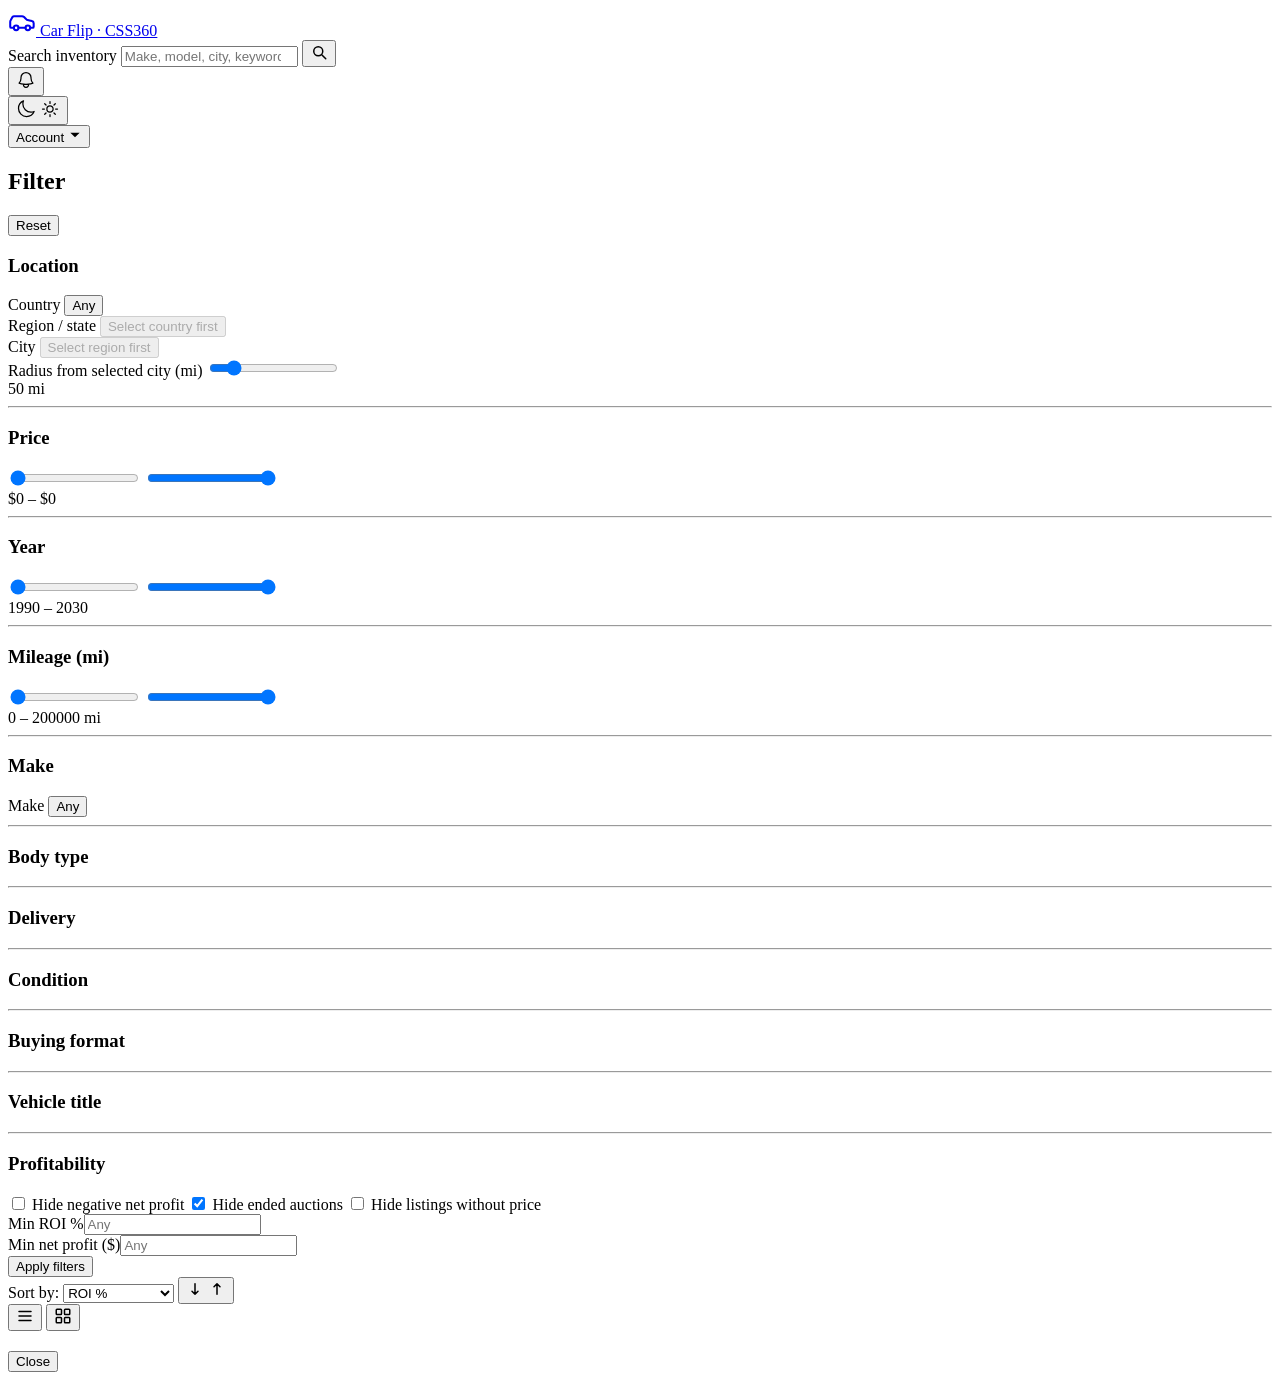
==== frontend/pages/index.html @ 9d4bb679 "version 3: dynamic car pages, tracked vehicles, user notifications and etc." ====
<!DOCTYPE html>
<html lang="en">
<head>
    <meta charset="UTF-8">
    <meta name="viewport" content="width=device-width, initial-scale=1.0">
    <title>Car Flip Marketplace</title>
    <link rel="icon" href="/icons/favicon.svg" type="image/svg+xml">
    <link rel="stylesheet" href="/css/styles.css?v=20260606">
</head>
<body>
    <header class="app-topbar" role="banner">
        <a class="app-brand" href="/index.html" aria-label="Car Flip CSS360 home">
            <span class="app-brand-icon" aria-hidden="true">
                <svg class="app-brand-car" xmlns="http://www.w3.org/2000/svg" fill="none" viewBox="0 0 24 24" stroke="currentColor" stroke-width="1.75" width="28" height="28" aria-hidden="true">
                    <path stroke-linecap="round" stroke-linejoin="round" d="M19 17h2c.6 0 1-.4 1-1v-3c0-.9-.7-1.7-1.5-1.9C18.7 10.6 16 10 16 10s-1.3-1.4-2.2-2.3c-.5-.4-1.1-.7-1.8-.7H5.2c-.6 0-1.1.4-1.5.9l-1.4 2.6c-.3.5-.4 1-.4 1.5V16c0 .6.4 1 1 1h2" />
                    <circle cx="7" cy="17" r="2" stroke-linecap="round" stroke-linejoin="round" />
                    <path stroke-linecap="round" stroke-linejoin="round" d="M9 17h6" />
                    <circle cx="17" cy="17" r="2" stroke-linecap="round" stroke-linejoin="round" />
                </svg>
            </span>
            <span class="app-brand-text">Car Flip · CSS360</span>
        </a>
        <div class="app-topbar-search" role="search">
            <label class="visually-hidden" for="globalSearchInput">Search inventory</label>
            <input type="search" id="globalSearchInput" class="app-topbar-search-input" placeholder="Make, model, city, keywords…" autocomplete="off">
            <button type="button" class="app-topbar-search-btn" id="globalSearchBtn" aria-label="Run search">
                <svg width="18" height="18" viewBox="0 0 24 24" fill="none" xmlns="http://www.w3.org/2000/svg" aria-hidden="true">
                    <circle cx="11" cy="11" r="6" stroke="currentColor" stroke-width="2"/>
                    <path d="M16 16l5 5" stroke="currentColor" stroke-width="2" stroke-linecap="round"/>
                </svg>
            </button>
        </div>
        <div class="app-topbar-actions">
            <div class="app-notifications-wrap">
                <button type="button" class="app-icon-btn" id="notificationsBtn" aria-label="Notifications" aria-expanded="false" aria-controls="notificationsPanel" title="Notifications">
                    <span class="app-notifications-badge" id="notificationsBadge" hidden></span>
                    <svg width="20" height="20" viewBox="0 0 24 24" fill="none" aria-hidden="true">
                        <path stroke="currentColor" stroke-width="1.5" stroke-linecap="round" stroke-linejoin="round" d="M14.857 17.082a23.848 23.848 0 005.454-1.31A8.967 8.967 0 0118 9.75V9A6 6 0 006 9v.75a8.967 8.967 0 01-2.312 6.022c1.733.64 3.56 1.085 5.455 1.31m5.714 0a24.255 24.255 0 01-5.714 0m5.714 0a3 3 0 11-5.714 0"/>
                    </svg>
                </button>
                <div class="app-notifications-panel" id="notificationsPanel" hidden>
                    <div class="app-notifications-panel-header">
                        <span>Notifications</span>
                        <button type="button" class="app-notifications-read-all" id="notificationsReadAllBtn">Mark all read</button>
                    </div>
                    <div id="notificationsList"></div>
                </div>
            </div>
            <button type="button" class="app-icon-btn" id="themeToggleBtn" aria-label="Toggle theme" title="Toggle theme">
                <svg class="app-icon-btn-moon" width="20" height="20" viewBox="0 0 24 24" fill="none" xmlns="http://www.w3.org/2000/svg" aria-hidden="true">
                    <path stroke="currentColor" stroke-width="1.5" stroke-linecap="round" stroke-linejoin="round" d="M21.752 15.002A9.718 9.718 0 0118 15.75c-5.385 0-9.75-4.365-9.75-9.75 0-1.33.266-2.597.748-3.752A9.753 9.753 0 003 11.25C3 16.635 7.365 21 12.75 21a9.753 9.753 0 009.002-5.998z" />
                </svg>
                <svg class="app-icon-btn-sun" width="20" height="20" viewBox="0 0 24 24" fill="none" xmlns="http://www.w3.org/2000/svg" aria-hidden="true">
                    <path stroke="currentColor" stroke-width="1.5" stroke-linecap="round" stroke-linejoin="round" d="M12 3v2.25m6.364.386l-1.591 1.591M21 12h-2.25m-.386 6.364l-1.591-1.591M12 18.75V21m-4.773-4.227l-1.591 1.591M5.25 12H3m4.227-4.773L5.636 5.636M15.75 12a3.75 3.75 0 11-7.5 0 3.75 3.75 0 017.5 0z" />
                </svg>
            </button>
            <div class="app-account" id="appAccountWrap">
                <button type="button" class="app-account-trigger" id="accountMenuBtn" aria-expanded="false" aria-haspopup="true" aria-controls="accountMenu">
                    <span class="app-account-avatar-wrap">
                        <img class="app-account-avatar" id="accountAvatarImg" alt="" width="28" height="28" hidden>
                        <span class="app-account-avatar app-account-avatar--fallback" id="accountAvatarFallback" aria-hidden="true"></span>
                    </span>
                    <span class="app-account-label">
                        <span class="app-account-name" id="accountDisplayName">Account</span>
                        <span class="app-account-email" id="accountEmailLabel"></span>
                    </span>
                    <svg width="14" height="14" viewBox="0 0 12 12" fill="currentColor" aria-hidden="true"><path d="M2 4l4 4 4-4z"/></svg>
                </button>
                <div class="app-account-menu" id="accountMenu" role="menu" hidden>
                    <a class="app-account-menu-item" role="menuitem" href="profile.html">Profile</a>
                    <a class="app-account-menu-item" role="menuitem" href="settings.html">Settings</a>
                    <a class="app-account-menu-item app-account-menu-item--logout" role="menuitem" href="/api/auth/logout">Log out</a>
                </div>
            </div>
        </div>
    </header>

    <div class="app-main">
        <aside class="filters-sidebar" aria-label="Inventory filters">
            <div class="filters-sidebar-header">
                <h2 class="filters-sidebar-title">Filter</h2>
                <button type="button" class="filters-reset-btn" id="resetFiltersBtn">Reset</button>
            </div>
            <div class="filters-sidebar-scroll">
                <section class="filter-section">
                    <h3 class="filter-heading">Location</h3>
                    <div class="input-group filter-dropdown" data-loc-tier="country">
                        <span class="filter-dropdown-label" id="filterCountryLabel">Country</span>
                        <button type="button" class="filter-dropdown-trigger" id="filterCountryBtn" aria-expanded="false" aria-haspopup="true" aria-controls="filterCountryPanel" aria-labelledby="filterCountryLabel">Any</button>
                        <div class="filter-dropdown-panel" id="filterCountryPanel" hidden>
                            <div class="filter-dropdown-scroll" id="filterCountryChecks"></div>
                            <button type="button" class="filter-dropdown-done">Done</button>
                        </div>
                    </div>
                    <div class="input-group filter-dropdown filter-loc-tier--region" data-loc-tier="region">
                        <span class="filter-dropdown-label" id="filterRegionLabel">Region / state</span>
                        <button type="button" class="filter-dropdown-trigger" id="filterRegionBtn" aria-expanded="false" aria-haspopup="true" aria-controls="filterRegionPanel" aria-labelledby="filterRegionLabel" disabled>Select country first</button>
                        <div class="filter-dropdown-panel" id="filterRegionPanel" hidden>
                            <div class="filter-dropdown-scroll" id="filterRegionChecks"></div>
                            <button type="button" class="filter-dropdown-done">Done</button>
                        </div>
                    </div>
                    <div class="input-group filter-dropdown filter-loc-tier--city" data-loc-tier="city">
                        <span class="filter-dropdown-label" id="filterCityLabel">City</span>
                        <button type="button" class="filter-dropdown-trigger" id="filterCityBtn" aria-expanded="false" aria-haspopup="true" aria-controls="filterCityPanel" aria-labelledby="filterCityLabel" disabled>Select region first</button>
                        <div class="filter-dropdown-panel" id="filterCityPanel" hidden>
                            <div class="filter-dropdown-scroll" id="filterCityChecks"></div>
                            <button type="button" class="filter-dropdown-done">Done</button>
                        </div>
                    </div>
                    <div class="input-group filter-radius-wrap" id="radiusFilterWrap">
                        <label for="filterRadiusMi">Radius from selected city (mi)</label>
                        <input type="range" id="filterRadiusMi" min="5" max="300" value="50" step="5">
                        <div class="range-value-row"><span id="filterRadiusMiLabel">50</span> mi</div>
                    </div>
                </section>
                <hr class="filter-divider">
                <section class="filter-section">
                    <h3 class="filter-heading">Price</h3>
                    <div class="dual-range" data-dual-range="price">
                        <input type="range" id="filterPriceMin" class="dual-range-input dual-range-input--min" min="0" max="100000" value="0" step="100">
                        <input type="range" id="filterPriceMax" class="dual-range-input dual-range-input--max" min="0" max="100000" value="100000" step="100">
                        <div class="dual-range-track" aria-hidden="true"></div>
                    </div>
                    <div class="range-value-row">
                        <span id="filterPriceMinLabel">$0</span> – <span id="filterPriceMaxLabel">$0</span>
                    </div>
                </section>
                <hr class="filter-divider">
                <section class="filter-section">
                    <h3 class="filter-heading">Year</h3>
                    <div class="dual-range" data-dual-range="year">
                        <input type="range" id="filterYearMin" class="dual-range-input dual-range-input--min" min="1990" max="2030" value="1990" step="1">
                        <input type="range" id="filterYearMax" class="dual-range-input dual-range-input--max" min="1990" max="2030" value="2030" step="1">
                        <div class="dual-range-track" aria-hidden="true"></div>
                    </div>
                    <div class="range-value-row">
                        <span id="filterYearMinLabel">1990</span> – <span id="filterYearMaxLabel">2030</span>
                    </div>
                </section>
                <hr class="filter-divider">
                <section class="filter-section">
                    <h3 class="filter-heading">Mileage (mi)</h3>
                    <div class="dual-range" data-dual-range="mileage">
                        <input type="range" id="filterMileageMin" class="dual-range-input dual-range-input--min" min="0" max="200000" value="0" step="500">
                        <input type="range" id="filterMileageMax" class="dual-range-input dual-range-input--max" min="0" max="200000" value="200000" step="500">
                        <div class="dual-range-track" aria-hidden="true"></div>
                    </div>
                    <div class="range-value-row">
                        <span id="filterMileageMinLabel">0</span> – <span id="filterMileageMaxLabel">200000</span> mi
                    </div>
                </section>
                <hr class="filter-divider">
                <section class="filter-section">
                    <h3 class="filter-heading">Make</h3>
                    <div class="input-group filter-dropdown" data-loc-tier="make" data-filter="make">
                        <span class="filter-dropdown-label" id="filterMakeLabel">Make</span>
                        <button type="button" class="filter-dropdown-trigger" id="filterMakeBtn" aria-expanded="false" aria-haspopup="true" aria-controls="filterMakePanel" aria-labelledby="filterMakeLabel">Any</button>
                        <div class="filter-dropdown-panel" id="filterMakePanel" hidden>
                            <div class="filter-dropdown-scroll" id="filterMakeChecks"></div>
                            <button type="button" class="filter-dropdown-done">Done</button>
                        </div>
                    </div>
                </section>
                <hr class="filter-divider">
                <section class="filter-section">
                    <h3 class="filter-heading">Body type</h3>
                    <div class="chip-group" id="filterBodyTypes" role="group" aria-label="Body types"></div>
                </section>
                <hr class="filter-divider">
                <section class="filter-section">
                    <h3 class="filter-heading">Delivery</h3>
                    <div class="chip-group" id="filterDelivery" role="group" aria-label="Delivery options"></div>
                </section>
                <hr class="filter-divider">
                <section class="filter-section">
                    <h3 class="filter-heading">Condition</h3>
                    <div class="chip-group" id="filterConditions" role="group" aria-label="Condition"></div>
                </section>
                <hr class="filter-divider">
                <section class="filter-section">
                    <h3 class="filter-heading">Buying format</h3>
                    <div class="chip-group" id="filterListingFormats" role="group" aria-label="Listing format"></div>
                </section>
                <hr class="filter-divider">
                <section class="filter-section">
                    <h3 class="filter-heading">Vehicle title</h3>
                    <div class="chip-group" id="filterVehicleTitles" role="group" aria-label="Vehicle title"></div>
                </section>
                <hr class="filter-divider">
                <section class="filter-section">
                    <h3 class="filter-heading">Profitability</h3>
                    <label class="filter-toggle" for="filterExcludeNegativeProfit">
                        <input type="checkbox" id="filterExcludeNegativeProfit">
                        <span class="filter-toggle-ui" aria-hidden="true"></span>
                        <span class="filter-toggle-label">Hide negative net profit</span>
                    </label>
                    <label class="filter-toggle" for="filterExcludeEndedAuctions">
                        <input type="checkbox" id="filterExcludeEndedAuctions" checked>
                        <span class="filter-toggle-ui" aria-hidden="true"></span>
                        <span class="filter-toggle-label">Hide ended auctions</span>
                    </label>
                    <label class="filter-toggle" for="filterExcludeUnknownPrice">
                        <input type="checkbox" id="filterExcludeUnknownPrice">
                        <span class="filter-toggle-ui" aria-hidden="true"></span>
                        <span class="filter-toggle-label">Hide listings without price</span>
                    </label>
                    <div class="input-group"><label for="filterMinRoi">Min ROI %</label><input type="number" id="filterMinRoi" placeholder="Any" step="0.1" min="0"></div>
                    <div class="input-group"><label for="filterMinProfit">Min net profit ($)</label><input type="number" id="filterMinProfit" placeholder="Any" step="100"></div>
                </section>
            </div>
            <div class="filters-sidebar-footer">
                <button type="button" class="btn-apply-filters" id="applyFiltersBtn">Apply filters</button>
            </div>
        </aside>

        <div class="inventory-main">
            <div class="inventory-toolbar-strip" role="region" aria-label="Sort and layout">
                <span class="sort-controls-label" id="sortControlsLabel">Sort by:</span>
                <select id="frontendSortBy" class="toolbar-select toolbar-select--sort" aria-labelledby="sortControlsLabel">
                    <option value="roi">ROI %</option>
                    <option value="net_profit">Net profit</option>
                    <option value="price">Purchase price</option>
                </select>
                <button type="button" class="sort-order-toggle" id="sortOrderToggle" aria-label="Sort direction: descending" title="Toggle sort order">
                    <svg class="sort-order-icon sort-order-icon--desc" width="18" height="18" viewBox="0 0 24 24" fill="none" xmlns="http://www.w3.org/2000/svg" aria-hidden="true">
                        <path d="M12 5v14M12 19l-4-4M12 19l4-4" stroke="currentColor" stroke-width="2" stroke-linecap="round" stroke-linejoin="round"/>
                    </svg>
                    <svg class="sort-order-icon sort-order-icon--asc" width="18" height="18" viewBox="0 0 24 24" fill="none" xmlns="http://www.w3.org/2000/svg" aria-hidden="true">
                        <path d="M12 19V5M12 5l4 4M12 5l-4 4" stroke="currentColor" stroke-width="2" stroke-linecap="round" stroke-linejoin="round"/>
                    </svg>
                </button>
                <div class="view-toggle" role="group" aria-label="Inventory layout">
                    <button type="button" class="view-toggle-btn" id="viewListBtn" aria-label="List view" aria-pressed="true">
                        <svg width="18" height="18" viewBox="0 0 24 24" fill="none" xmlns="http://www.w3.org/2000/svg" aria-hidden="true">
                            <path d="M4 6h16M4 12h16M4 18h16" stroke="currentColor" stroke-width="2" stroke-linecap="round"/>
                        </svg>
                    </button>
                    <button type="button" class="view-toggle-btn" id="viewGridBtn" aria-label="Grid view" aria-pressed="false">
                        <svg width="18" height="18" viewBox="0 0 24 24" fill="none" xmlns="http://www.w3.org/2000/svg" aria-hidden="true">
                            <rect x="3" y="3" width="7" height="7" rx="1" stroke="currentColor" stroke-width="2"/>
                            <rect x="14" y="3" width="7" height="7" rx="1" stroke="currentColor" stroke-width="2"/>
                            <rect x="3" y="14" width="7" height="7" rx="1" stroke="currentColor" stroke-width="2"/>
                            <rect x="14" y="14" width="7" height="7" rx="1" stroke="currentColor" stroke-width="2"/>
                        </svg>
                    </button>
                </div>
            </div>
            <p class="inventory-results-hint" id="inventoryResultsHint" aria-live="polite"></p>
            <div id="inventoryList" class="inventory-list"></div>
            <div class="inventory-load-more" id="inventoryLoadMoreWrap" hidden>
                <button type="button" class="btn-load-more" id="loadMoreBtn">Load more</button>
            </div>
        </div>
    </div>

    <div id="itemModal" class="modal">
        <div class="modal-box">
            <h2 id="modalHeader" class="modal-header-title"></h2>
            <div id="modalContent"></div>
            <button type="button" id="closeModalBtn" class="modal-close-btn">Close</button>
        </div>
    </div>

    <div id="confirmModal" class="modal confirm-modal" role="dialog" aria-modal="true" aria-labelledby="confirmModalTitle" hidden>
        <div class="modal-box confirm-modal-box">
            <h2 id="confirmModalTitle" class="confirm-modal-title"></h2>
            <p id="confirmModalMessage" class="confirm-modal-message"></p>
            <div class="confirm-modal-actions">
                <button type="button" class="confirm-modal-btn confirm-modal-btn--cancel" id="confirmModalCancelBtn">Cancel</button>
                <button type="button" class="confirm-modal-btn confirm-modal-btn--confirm" id="confirmModalConfirmBtn">Delete</button>
            </div>
        </div>
    </div>

    <div id="appToastStack" class="app-toast-stack" aria-live="polite" aria-relevant="additions"></div>

    <script src="/js/app-shell.js?v=20260609"></script>
    <script src="/js/listing-shared.js?v=20260610"></script>
    <script src="/js/script.js?v=20260609"></script>
</body>
</html>
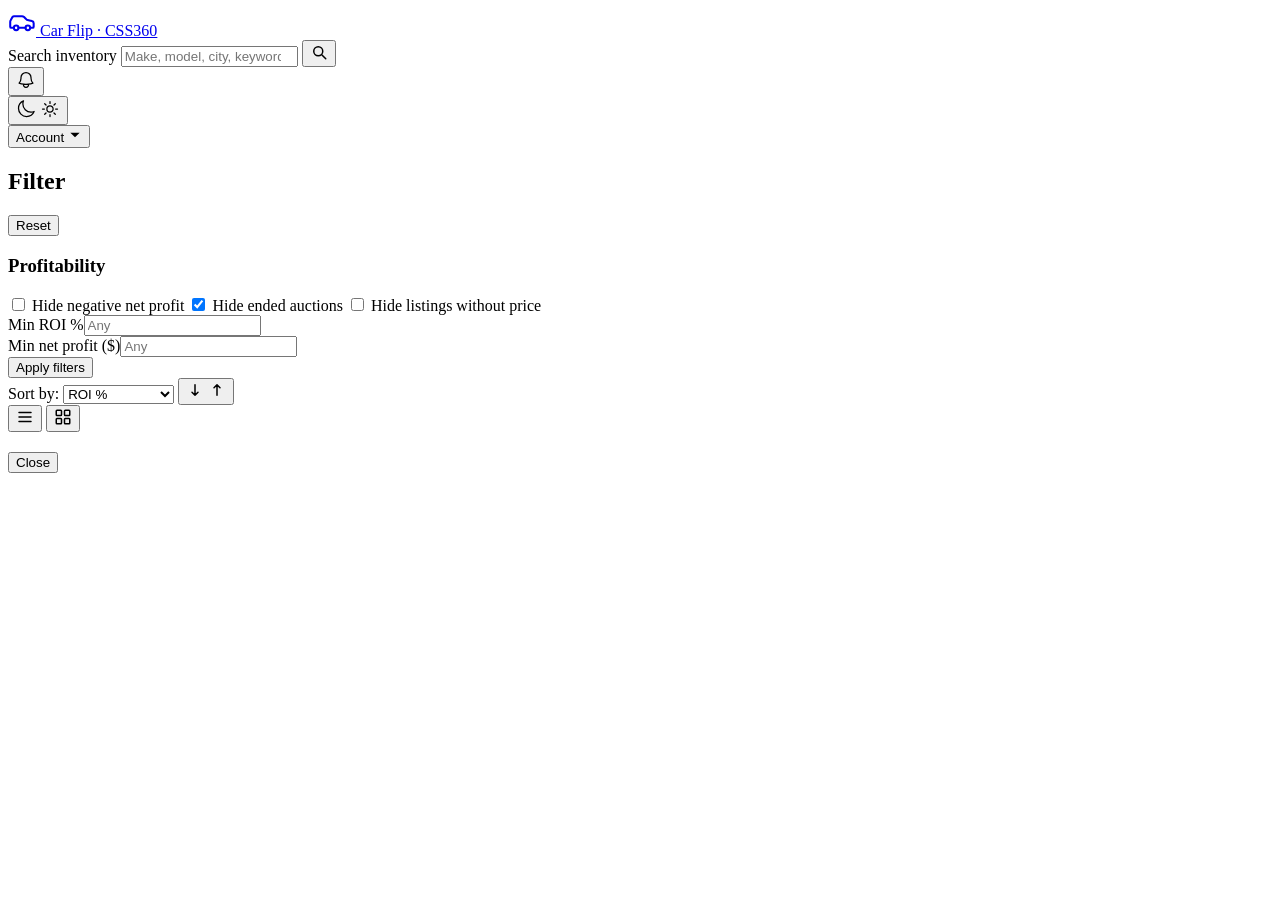
==== commit 2715b7c6: "version 3: complex resale price evaluation and some minor fixes" ====
--- a/frontend/pages/index.html
+++ b/frontend/pages/index.html
@@ -82,7 +82,7 @@
                 <button type="button" class="filters-reset-btn" id="resetFiltersBtn">Reset</button>
             </div>
             <div class="filters-sidebar-scroll">
-                <section class="filter-section">
+                <section class="filter-section" data-filter-key="location" hidden>
                     <h3 class="filter-heading">Location</h3>
                     <div class="input-group filter-dropdown" data-loc-tier="country">
                         <span class="filter-dropdown-label" id="filterCountryLabel">Country</span>
@@ -114,8 +114,8 @@
                         <div class="range-value-row"><span id="filterRadiusMiLabel">50</span> mi</div>
                     </div>
                 </section>
-                <hr class="filter-divider">
-                <section class="filter-section">
+                <hr class="filter-divider" data-filter-key="location" hidden>
+                <section class="filter-section" data-filter-key="price" hidden>
                     <h3 class="filter-heading">Price</h3>
                     <div class="dual-range" data-dual-range="price">
                         <input type="range" id="filterPriceMin" class="dual-range-input dual-range-input--min" min="0" max="100000" value="0" step="100">
@@ -126,8 +126,8 @@
                         <span id="filterPriceMinLabel">$0</span> – <span id="filterPriceMaxLabel">$0</span>
                     </div>
                 </section>
-                <hr class="filter-divider">
-                <section class="filter-section">
+                <hr class="filter-divider" data-filter-key="price" hidden>
+                <section class="filter-section" data-filter-key="year" hidden>
                     <h3 class="filter-heading">Year</h3>
                     <div class="dual-range" data-dual-range="year">
                         <input type="range" id="filterYearMin" class="dual-range-input dual-range-input--min" min="1990" max="2030" value="1990" step="1">
@@ -138,8 +138,8 @@
                         <span id="filterYearMinLabel">1990</span> – <span id="filterYearMaxLabel">2030</span>
                     </div>
                 </section>
-                <hr class="filter-divider">
-                <section class="filter-section">
+                <hr class="filter-divider" data-filter-key="year" hidden>
+                <section class="filter-section" data-filter-key="mileage" hidden>
                     <h3 class="filter-heading">Mileage (mi)</h3>
                     <div class="dual-range" data-dual-range="mileage">
                         <input type="range" id="filterMileageMin" class="dual-range-input dual-range-input--min" min="0" max="200000" value="0" step="500">
@@ -150,8 +150,8 @@
                         <span id="filterMileageMinLabel">0</span> – <span id="filterMileageMaxLabel">200000</span> mi
                     </div>
                 </section>
-                <hr class="filter-divider">
-                <section class="filter-section">
+                <hr class="filter-divider" data-filter-key="mileage" hidden>
+                <section class="filter-section" data-filter-key="make" hidden>
                     <h3 class="filter-heading">Make</h3>
                     <div class="input-group filter-dropdown" data-loc-tier="make" data-filter="make">
                         <span class="filter-dropdown-label" id="filterMakeLabel">Make</span>
@@ -162,33 +162,33 @@
                         </div>
                     </div>
                 </section>
-                <hr class="filter-divider">
-                <section class="filter-section">
+                <hr class="filter-divider" data-filter-key="make" hidden>
+                <section class="filter-section" data-filter-key="body" hidden>
                     <h3 class="filter-heading">Body type</h3>
                     <div class="chip-group" id="filterBodyTypes" role="group" aria-label="Body types"></div>
                 </section>
-                <hr class="filter-divider">
-                <section class="filter-section">
+                <hr class="filter-divider" data-filter-key="body" hidden>
+                <section class="filter-section" data-filter-key="delivery" hidden>
                     <h3 class="filter-heading">Delivery</h3>
                     <div class="chip-group" id="filterDelivery" role="group" aria-label="Delivery options"></div>
                 </section>
-                <hr class="filter-divider">
-                <section class="filter-section">
+                <hr class="filter-divider" data-filter-key="delivery" hidden>
+                <section class="filter-section" data-filter-key="condition" hidden>
                     <h3 class="filter-heading">Condition</h3>
                     <div class="chip-group" id="filterConditions" role="group" aria-label="Condition"></div>
                 </section>
-                <hr class="filter-divider">
-                <section class="filter-section">
+                <hr class="filter-divider" data-filter-key="condition" hidden>
+                <section class="filter-section" data-filter-key="format" hidden>
                     <h3 class="filter-heading">Buying format</h3>
                     <div class="chip-group" id="filterListingFormats" role="group" aria-label="Listing format"></div>
                 </section>
-                <hr class="filter-divider">
-                <section class="filter-section">
+                <hr class="filter-divider" data-filter-key="format" hidden>
+                <section class="filter-section" data-filter-key="title" hidden>
                     <h3 class="filter-heading">Vehicle title</h3>
                     <div class="chip-group" id="filterVehicleTitles" role="group" aria-label="Vehicle title"></div>
                 </section>
-                <hr class="filter-divider">
-                <section class="filter-section">
+                <hr class="filter-divider" data-filter-key="title" hidden>
+                <section class="filter-section" data-filter-key="profitability">
                     <h3 class="filter-heading">Profitability</h3>
                     <label class="filter-toggle" for="filterExcludeNegativeProfit">
                         <input type="checkbox" id="filterExcludeNegativeProfit">
